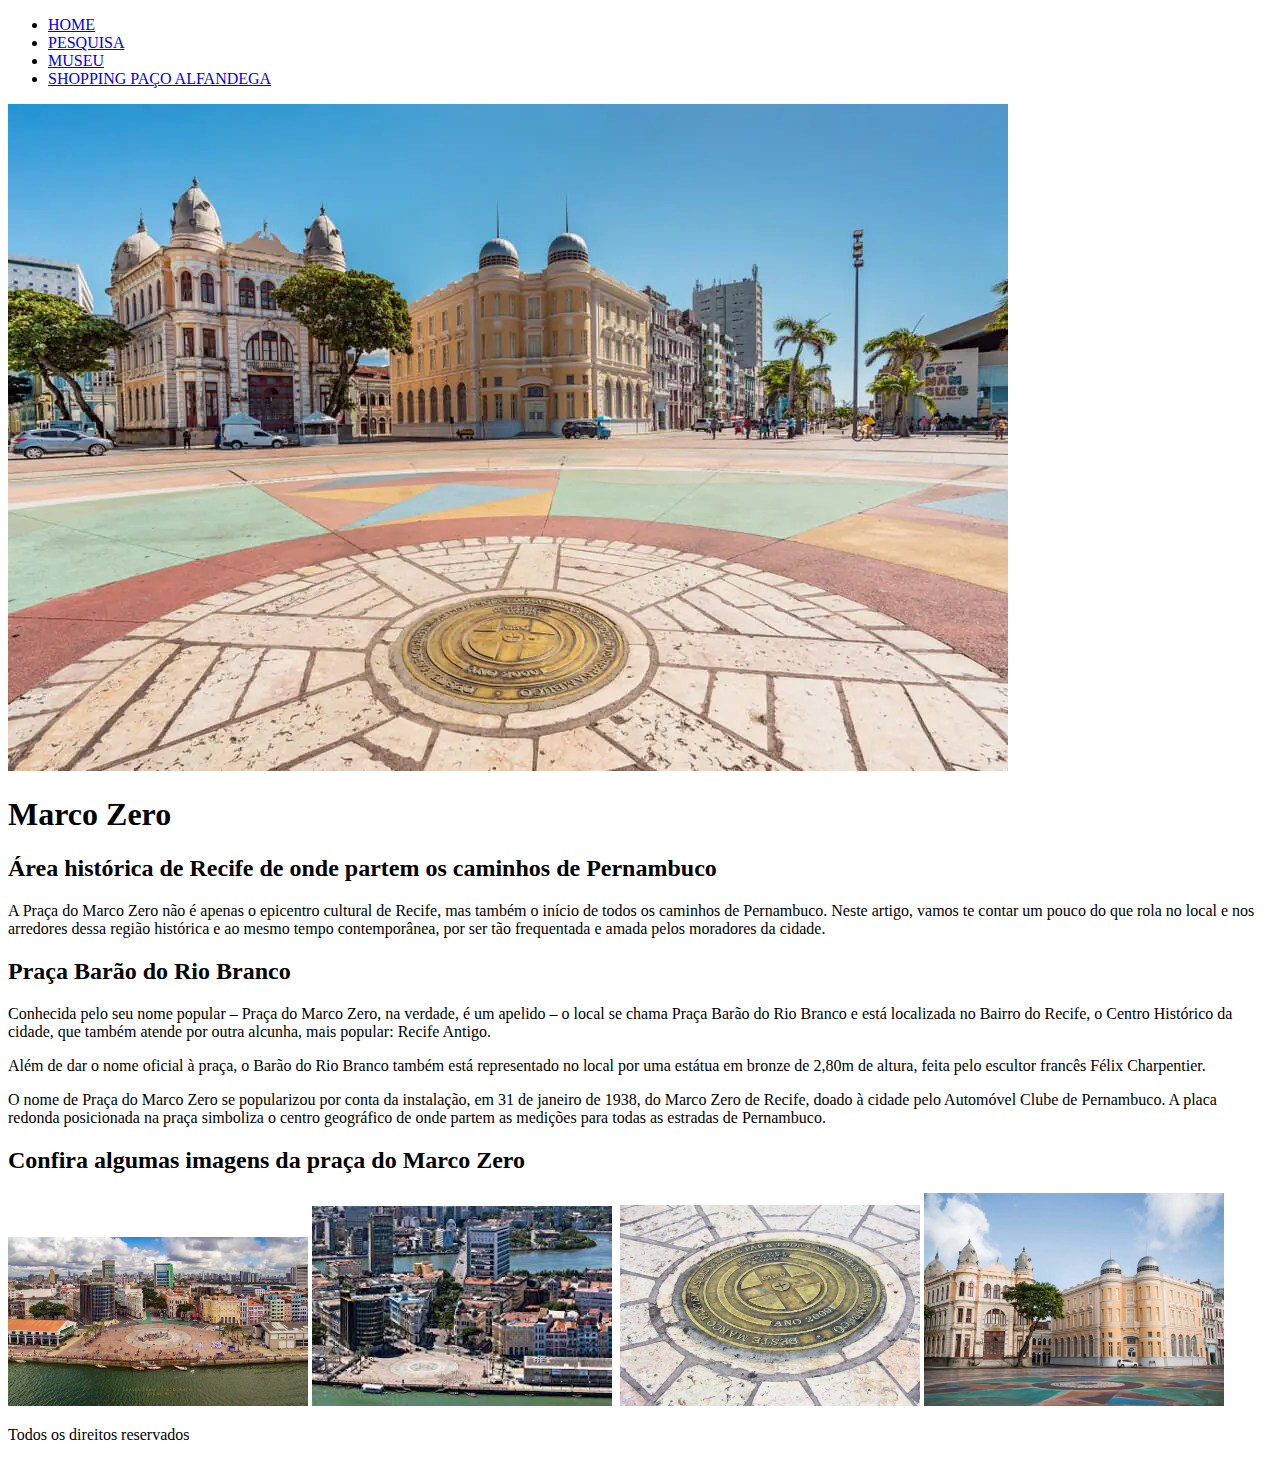
==== index.html @ 98e265c8 "first commit" ====
<!DOCTYPE html>
<html lang="en">
<head>
    <meta charset="UTF-8">
    <meta http-equiv="X-UA-Compatible" content="IE=edge">
    <meta name="viewport" content="width=device-width, initial-scale=1.0">
    <title>Marco Zero - Recife</title>
</head>
<body>
    <header>
        <nav>
            <ul>
                <li><a href="#">HOME</a></li>
                <li><a href="#">PESQUISA</a></li>
                <li><a href="./museu_recife.html">MUSEU</a></li>
                <li><a href="./paco-alfandega.html">SHOPPING PAÇO ALFANDEGA</a></li>
            </ul>
        </nav>
    </header>
    <div class="banner-inicial" width="100%">
        <img src="./img_index/Praca-do-Maraco-Zero-Rosa-dos-Ventos-Abre.webp" alt="" >
        <h1>Marco Zero</h1>
    </div>
    <div class="artigo">
        <article>
            <h2>Área histórica de Recife de onde partem os caminhos de Pernambuco</h2>
            <p>A Praça do Marco Zero não é apenas o epicentro cultural de Recife, mas também o início de todos os caminhos de Pernambuco. Neste artigo, vamos te contar um pouco do que rola no local e nos arredores dessa região histórica e ao mesmo tempo contemporânea, por ser tão frequentada e amada pelos moradores da cidade.</p>
            <h2>Praça Barão do Rio Branco</h2>
            <p>Conhecida pelo seu nome popular – Praça do Marco Zero, na verdade, é um apelido – o local se chama Praça Barão do Rio Branco e está localizada no Bairro do Recife, o Centro Histórico da cidade, que também atende por outra alcunha, mais popular: Recife Antigo.</p>
            <p>Além de dar o nome oficial à praça, o Barão do Rio Branco também está representado no local por uma estátua em bronze de 2,80m de altura, feita pelo escultor francês Félix Charpentier.</p>
            <p>O nome de Praça do Marco Zero se popularizou por conta da instalação, em 31 de janeiro de 1938, do Marco Zero de Recife, doado à cidade pelo Automóvel Clube de Pernambuco. A placa redonda posicionada na praça simboliza o centro geográfico de onde partem as medições para todas as estradas de Pernambuco.</p>
        </article>
    </div>
    <div class="fotos">
        <h2>Confira algumas imagens da praça do Marco Zero</h2>
        <img src="./img_index/27528274170_b3ef74c584_b.jpg" alt="" width="300px">
        <img src="./img_index/download.jpeg" alt="" width="300px">
        <img src="./img_index/Ground_Zero_-_Recife_-_Pernambuco_-_Brazil(3).jpg" alt="" width="300px">
        <img src="./img_index/Praca-do-Marco-Zero-1024x683.webp" alt="" width="300px">
        <img src="./img_index/Praca-do-Marco-Zero-Predios-historicos-1024x724.webp" alt="" width="300px">
    </div>
    <footer>
        <nav>
            <p>Todos os direitos reservados
            </p>
        </nav>
    </footer>
</body>
</html>
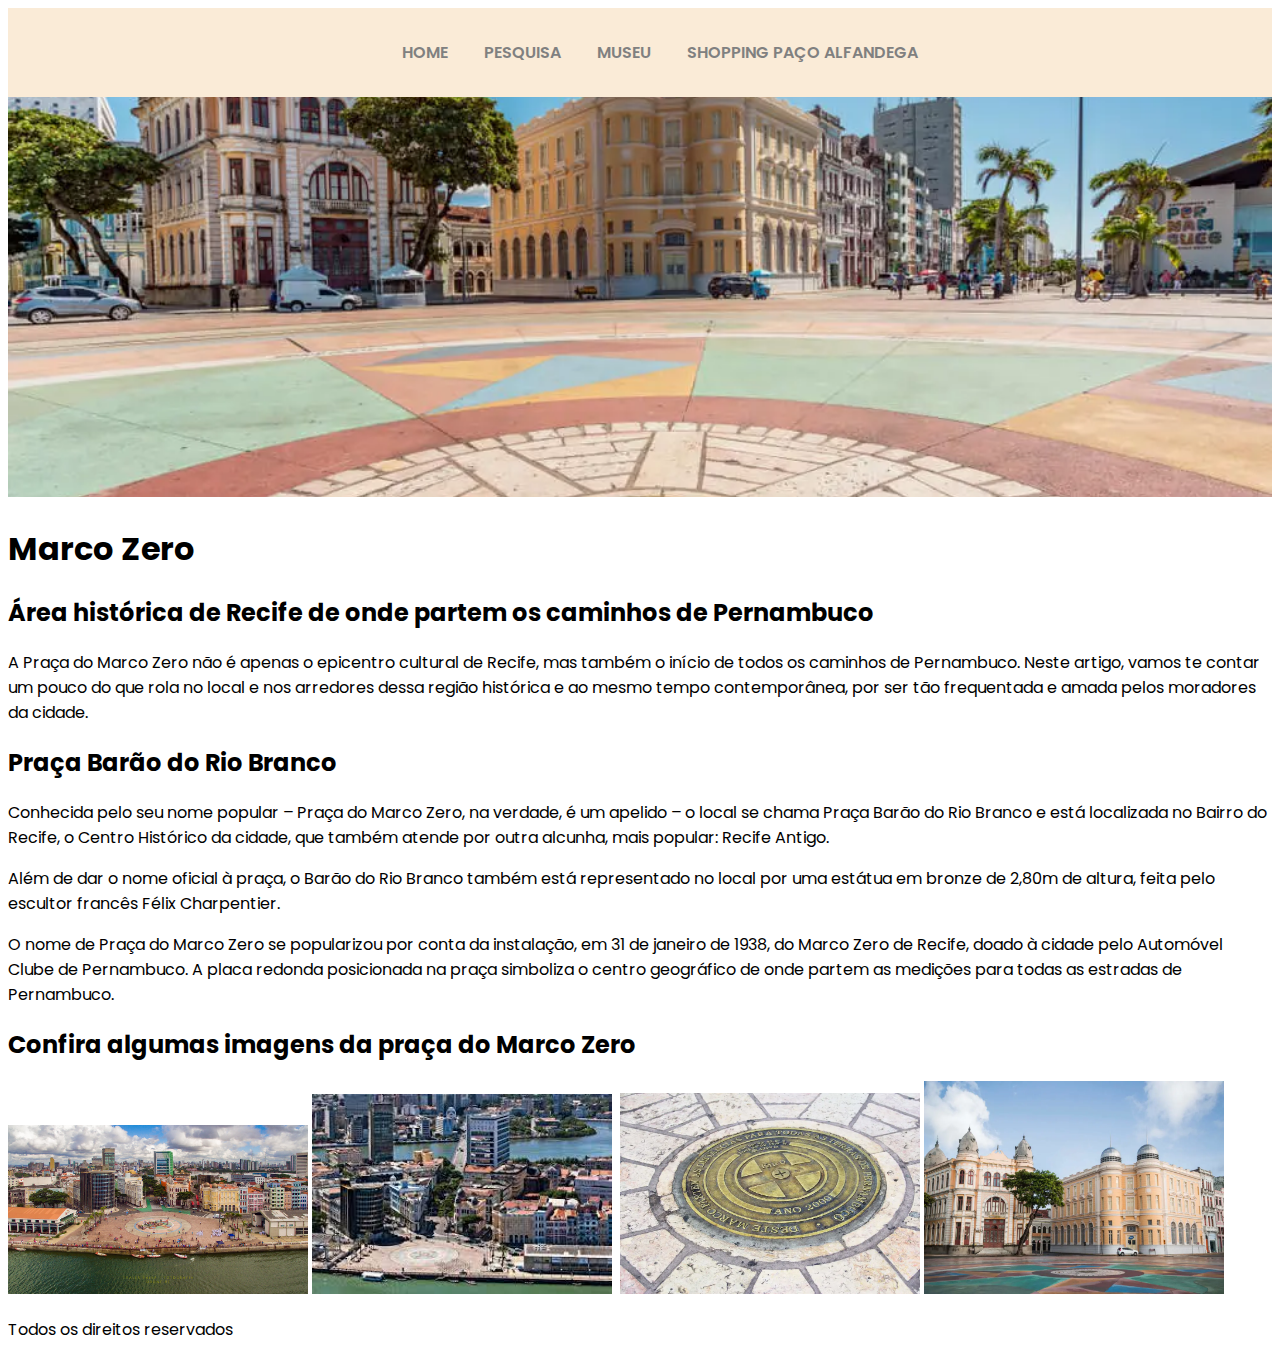
==== commit 0a6efac8: "formatação parcial CSS na home" ====
--- a/index.html
+++ b/index.html
@@ -4,6 +4,10 @@
     <meta charset="UTF-8">
     <meta http-equiv="X-UA-Compatible" content="IE=edge">
     <meta name="viewport" content="width=device-width, initial-scale=1.0">
+    <link rel="stylesheet" href="./style.css">
+    <link rel="preconnect" href="https://fonts.googleapis.com">
+    <link rel="preconnect" href="https://fonts.gstatic.com" crossorigin>
+    <link href="https://fonts.googleapis.com/css2?family=Poppins:wght@100;300;400;600;900&display=swap" rel="stylesheet">
     <title>Marco Zero - Recife</title>
 </head>
 <body>
--- a/style.css
+++ b/style.css
@@ -0,0 +1,32 @@
+*{
+    font-family: 'Poppins', sans-serif;
+    max-width: 100%;
+}
+header{
+    background-color: antiquewhite;
+    margin: 0, 0, 0, 0;
+    display: flex;
+    justify-content: center;
+    }
+
+header nav ul li{
+    display: inline-flex;
+    }
+header nav ul li a{
+    color: gray;
+    text-align: justify;
+    text-decoration: none;
+    font-weight: 600;
+    margin: 1em;
+}
+
+.banner-inicial img {
+    width: 100%;
+    height: 400px;
+    object-fit: cover;
+    margin: 0;
+    padding: 0;
+}
+.banner-inicial h1{
+    position: relative;
+}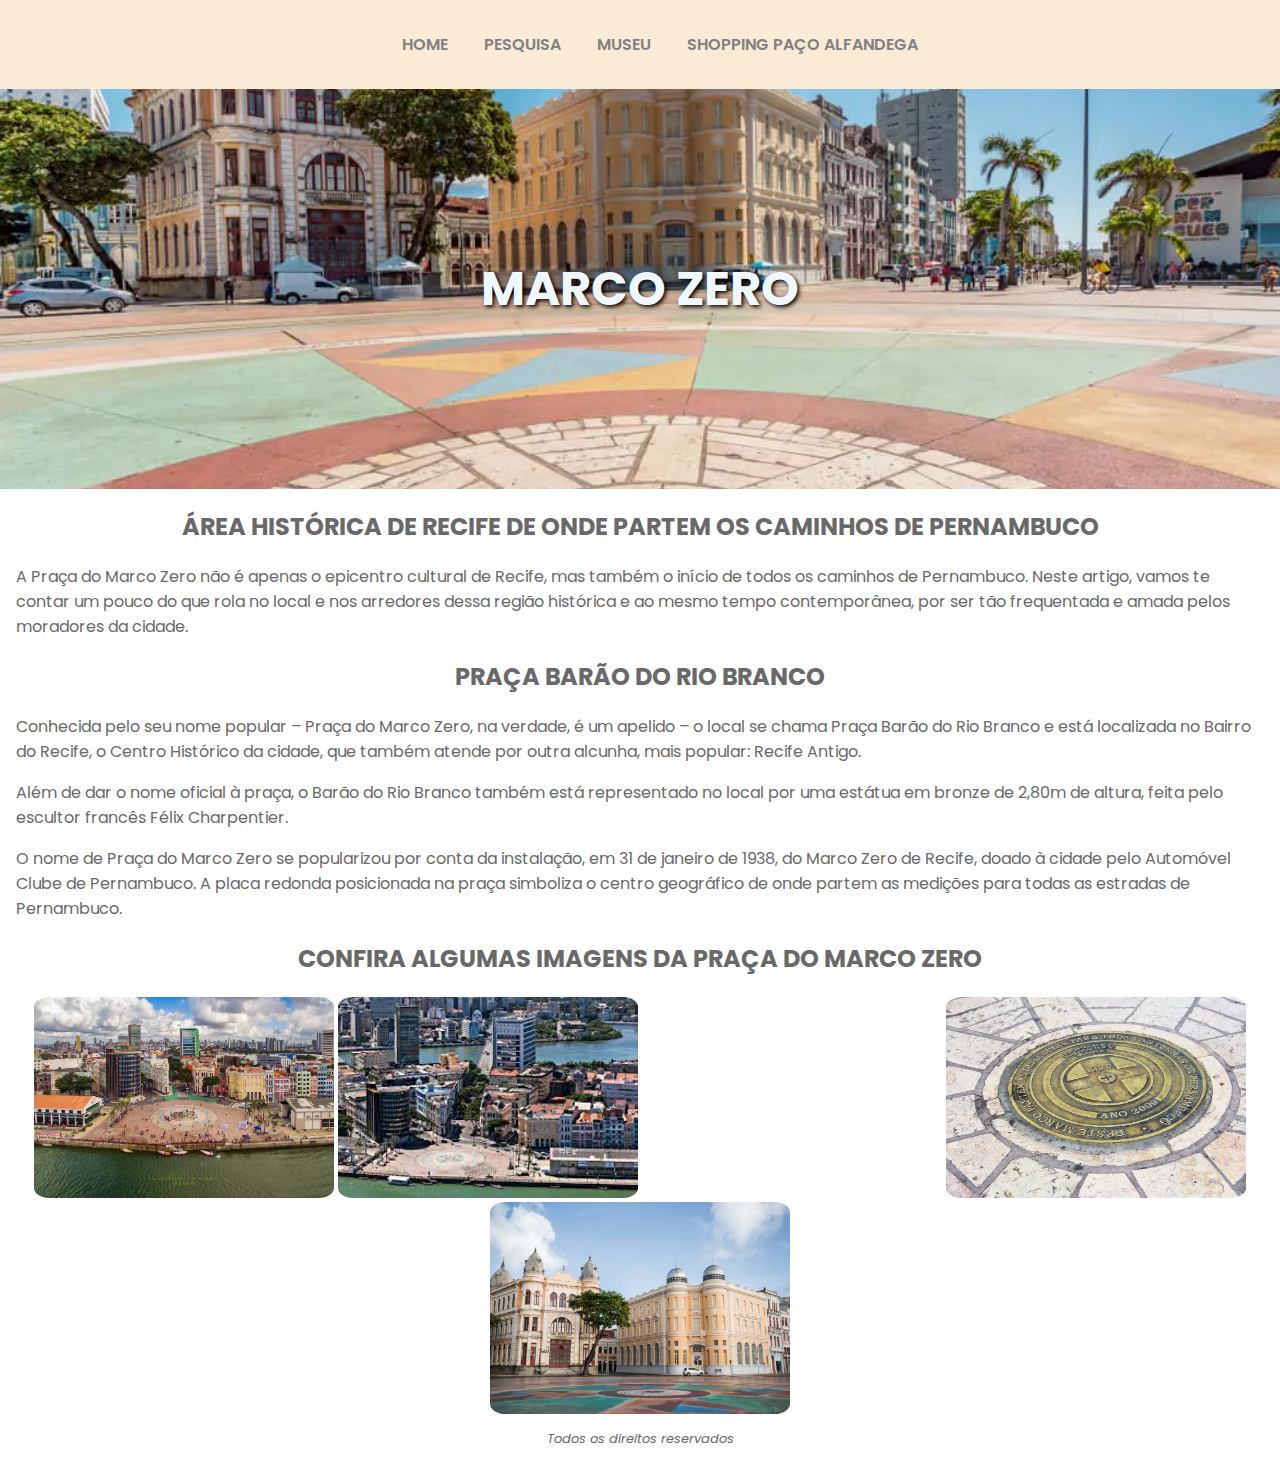
==== commit e052e475: "Finalização da formatação CSS e ajustes no HTML" ====
--- a/index.html
+++ b/index.html
@@ -22,7 +22,6 @@
         </nav>
     </header>
     <div class="banner-inicial" width="100%">
-        <img src="./img_index/Praca-do-Maraco-Zero-Rosa-dos-Ventos-Abre.webp" alt="" >
         <h1>Marco Zero</h1>
     </div>
     <div class="artigo">
@@ -35,8 +34,8 @@
             <p>O nome de Praça do Marco Zero se popularizou por conta da instalação, em 31 de janeiro de 1938, do Marco Zero de Recife, doado à cidade pelo Automóvel Clube de Pernambuco. A placa redonda posicionada na praça simboliza o centro geográfico de onde partem as medições para todas as estradas de Pernambuco.</p>
         </article>
     </div>
+    <h2>Confira algumas imagens da praça do Marco Zero</h2>
     <div class="fotos">
-        <h2>Confira algumas imagens da praça do Marco Zero</h2>
         <img src="./img_index/27528274170_b3ef74c584_b.jpg" alt="" width="300px">
         <img src="./img_index/download.jpeg" alt="" width="300px">
         <img src="./img_index/Ground_Zero_-_Recife_-_Pernambuco_-_Brazil(3).jpg" alt="" width="300px">
--- a/style.css
+++ b/style.css
@@ -2,16 +2,22 @@
     font-family: 'Poppins', sans-serif;
     max-width: 100%;
 }
+body{
+    margin: 0px;
+}
 header{
+    z-index: 1;
     background-color: antiquewhite;
-    margin: 0, 0, 0, 0;
     display: flex;
     justify-content: center;
+    position: sticky;
+    top: 0;
     }
 
 header nav ul li{
     display: inline-flex;
     }
+    
 header nav ul li a{
     color: gray;
     text-align: justify;
@@ -20,13 +26,72 @@
     margin: 1em;
 }
 
-.banner-inicial img {
-    width: 100%;
+.banner-inicial{
+    display: flex;
+    width:auto;
     height: 400px;
-    object-fit: cover;
-    margin: 0;
-    padding: 0;
+    background-image: url(./img_index/Praca-do-Maraco-Zero-Rosa-dos-Ventos-Abre.webp);
+    background-size: cover;
+    background-position: center;
+    position: relative;
+    align-items: center;
+    justify-content: center;
 }
-.banner-inicial h1{
+.banner-inicial-paço {
+    display: flex;
+    width:auto;
+    height: 400px;
+    background-image: url(./img_paco_alfandega/o-que-fazer-no-recife-antigo-6712.jpg);
+    background-size: cover;
+    background-position: center;
     position: relative;
+    align-items: center;
+    justify-content: center;
+}
+.banner-inicial-museu{
+    display: flex;
+    width:auto;
+    height: 400px;
+    background-image: url(./img_museu/museu-paço-do-frevo-3.jpg);
+    background-size: cover;
+    background-position: center;
+    position: relative;
+    align-items: center;
+    justify-content: center;
+}
+h1{
+    font-size: 3em;
+    color: aliceblue;
+    text-align: center;
+    text-shadow: 2px 2px 4px #000000;
+    text-transform: uppercase;
+}
+h2{
+    color: dimgray ;
+    text-align: center;
+    text-transform: uppercase;
+}
+p{
+    color: dimgray;
+    padding-left: 1em;
+    padding-right: 1em;
+    text-justify: distribute-all-lines;
+}
+.fotos{
+    display: flex;
+    justify-content: center;
+    flex-wrap: wrap;
+}
+.fotos img{
+    margin: 2px;
+    border-radius: 5%;
+}
+footer{
+    position: center ;
+    display: flex;
+    justify-content: center;
+}
+footer nav p{
+    font-style: italic;
+    font-size: small;
 }